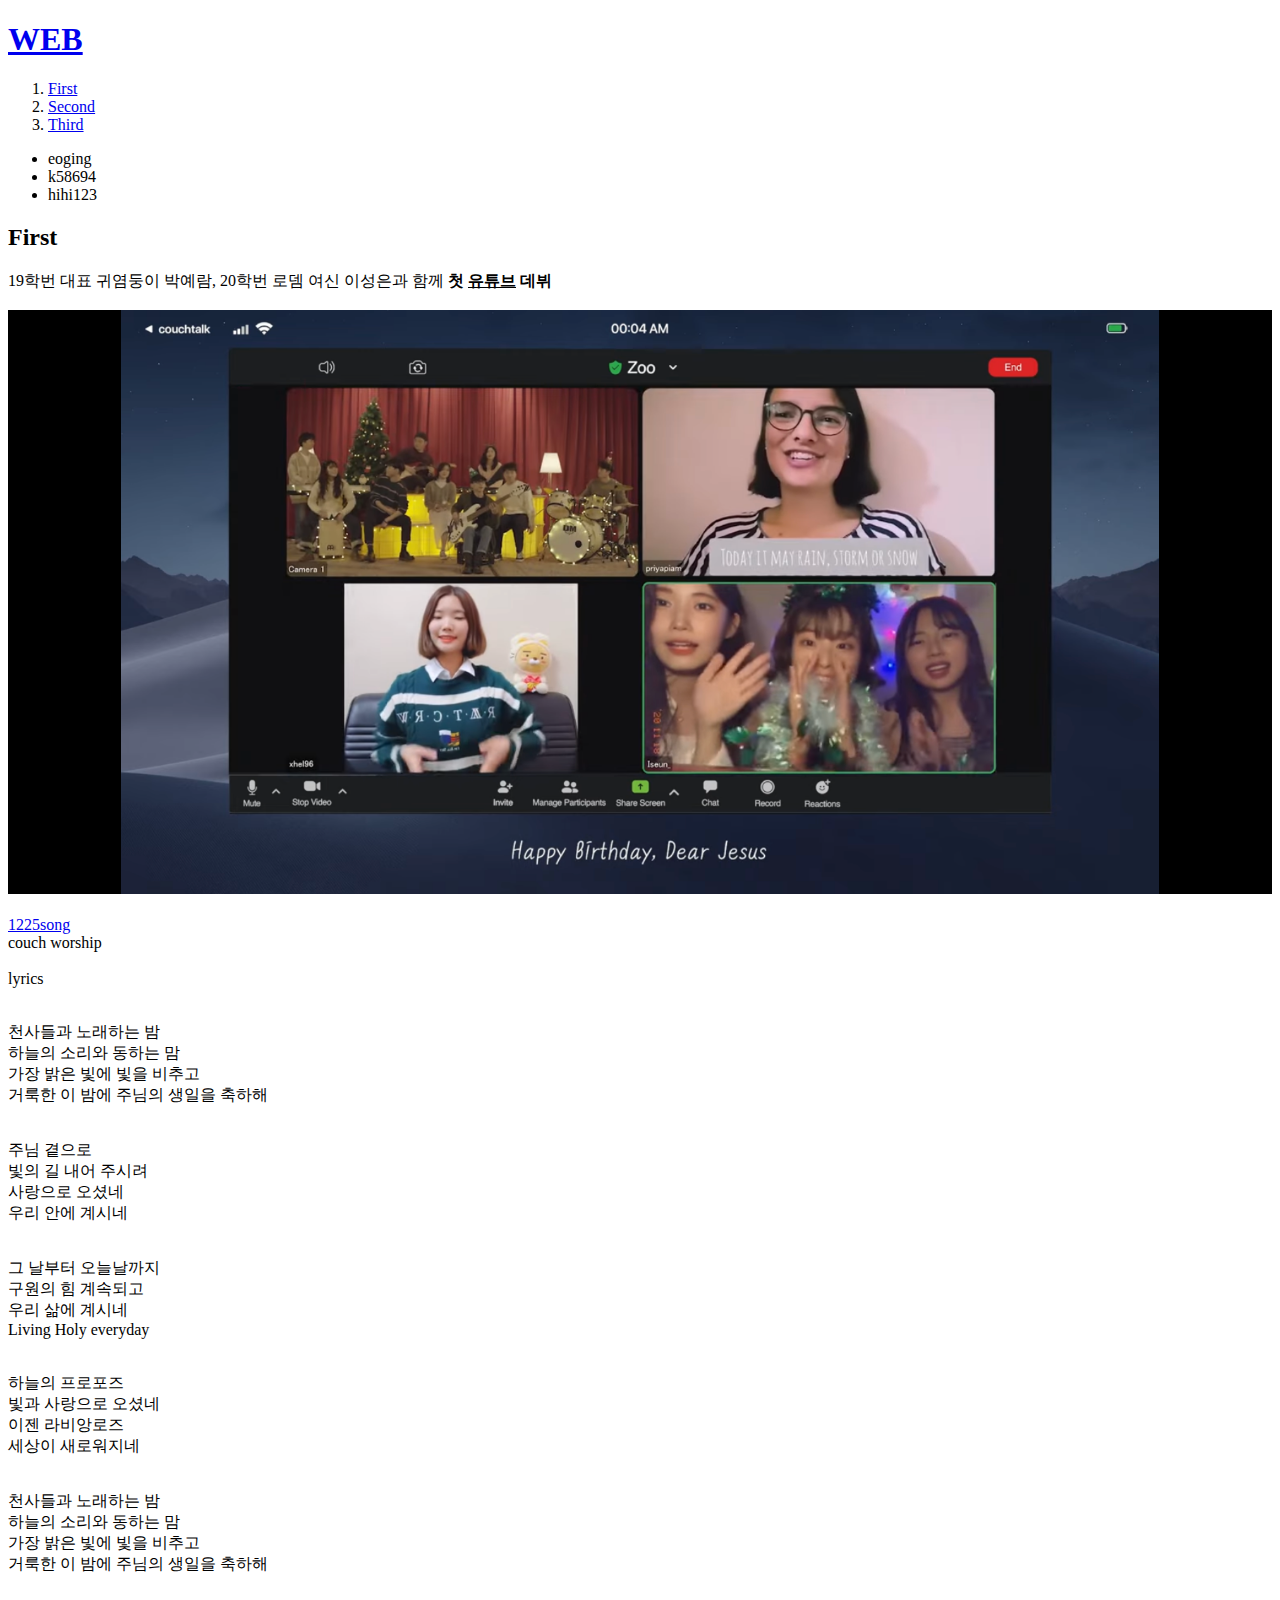
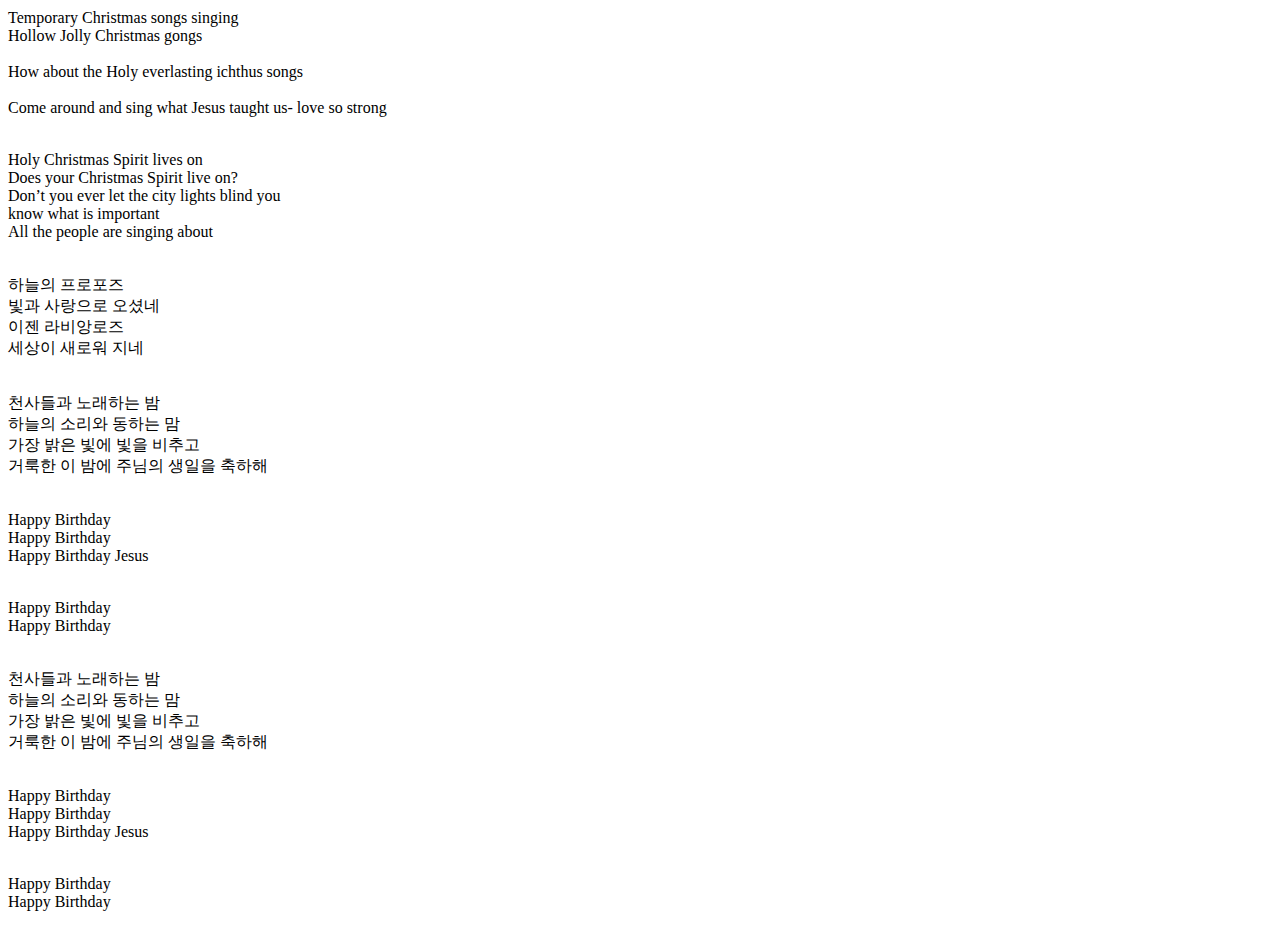
==== 1.html @ 5fcdf3da "first wersion" ====
<!DOCTYPE html>
<html>
<head>
    <title>haeun's webpage</title>
    <meta charset="utf-8">
</head>
<body>
    <h1><a href="index.html">WEB</a></h1>


    <ol>
        <li><a href="1.html">First </a></li>
        <li><a href="2.html">Second</a></li>
        <li><a href="3.html">Third</a></li>
    </ol>
    <ul>
        <li>eoging </li>
        <li>k58694</li>
        <li>hihi123</li>
    </ul>

    <h2>First</h2>
    19학번 대표 귀염둥이 박예람,
    20학번 로뎀 여신 이성은과 함께 
    <strong>첫 <u>유튜브</u> 데뷔</strong>


    <br><br><img src="캡쳐1.png" width="100%"><br><br>
    <a href="https://www.youtube.com/watch?v=-859oAwSiME" 
    target="_blank" title="couch worship link">
    1225song</a> <br>
    couch worship<br><br>
    lyrics
    <p>
    <br>천사들과 노래하는 밤
    <br>하늘의 소리와 동하는 맘
    <br>가장 밝은 빛에 빛을 비추고
    <br>거룩한 이 밤에 주님의 생일을 축하해
    </p><p>
    <br>주님 곁으로
    <br>빛의 길 내어 주시려
    <br>사랑으로 오셨네
    <br>우리 안에 계시네
    </p><p>
    <br>그 날부터 오늘날까지
    <br>구원의 힘 계속되고
    <br>우리 삶에 계시네
    <br>Living Holy everyday
    </p><p>
    <br>하늘의 프로포즈
    <br>빛과 사랑으로 오셨네
    <br>이젠 라비앙로즈
    <br>세상이 새로워지네
    </p><p>
    <br>천사들과 노래하는 밤
    <br>하늘의 소리와 동하는 맘
    <br>가장 밝은 빛에 빛을 비추고
    <br>거룩한 이 밤에 주님의 생일을 축하해
    </p><p>
    <br>Temporary Christmas songs singing
    <br>Hollow Jolly Christmas gongs<br>
    <br>How about the Holy everlasting ichthus songs<br>
    <br>Come around and sing what Jesus taught us- love so strong
    </p><p>
    <br>Holy Christmas Spirit lives on
    <br>Does your Christmas Spirit live on?
    <br>Don’t you ever let the city lights blind you
    <br>know what is important
    <br>All the people are singing about
    </p><p>
    <br>하늘의 프로포즈
    <br>빛과 사랑으로 오셨네
    <br>이젠 라비앙로즈
    <br>세상이 새로워 지네
    </p><p>
    <br>천사들과 노래하는 밤
    <br>하늘의 소리와 동하는 맘
    <br>가장 밝은 빛에 빛을 비추고
    <br>거룩한 이 밤에 주님의 생일을 축하해
    </p><p>
    <br>Happy Birthday
    <br>Happy Birthday
    <br>Happy Birthday Jesus
    </p><p>
    <br>Happy Birthday
    <br>Happy Birthday
    </p><p>
    <br>천사들과 노래하는 밤
    <br>하늘의 소리와 동하는 맘
    <br>가장 밝은 빛에 빛을 비추고
    <br>거룩한 이 밤에 주님의 생일을 축하해
    </p><p>
    <br>Happy Birthday
    <br>Happy Birthday
    <br>Happy Birthday Jesus
    </p><p>
    <br>Happy Birthday
    <br>Happy Birthday
    </p>
</body>
</html>
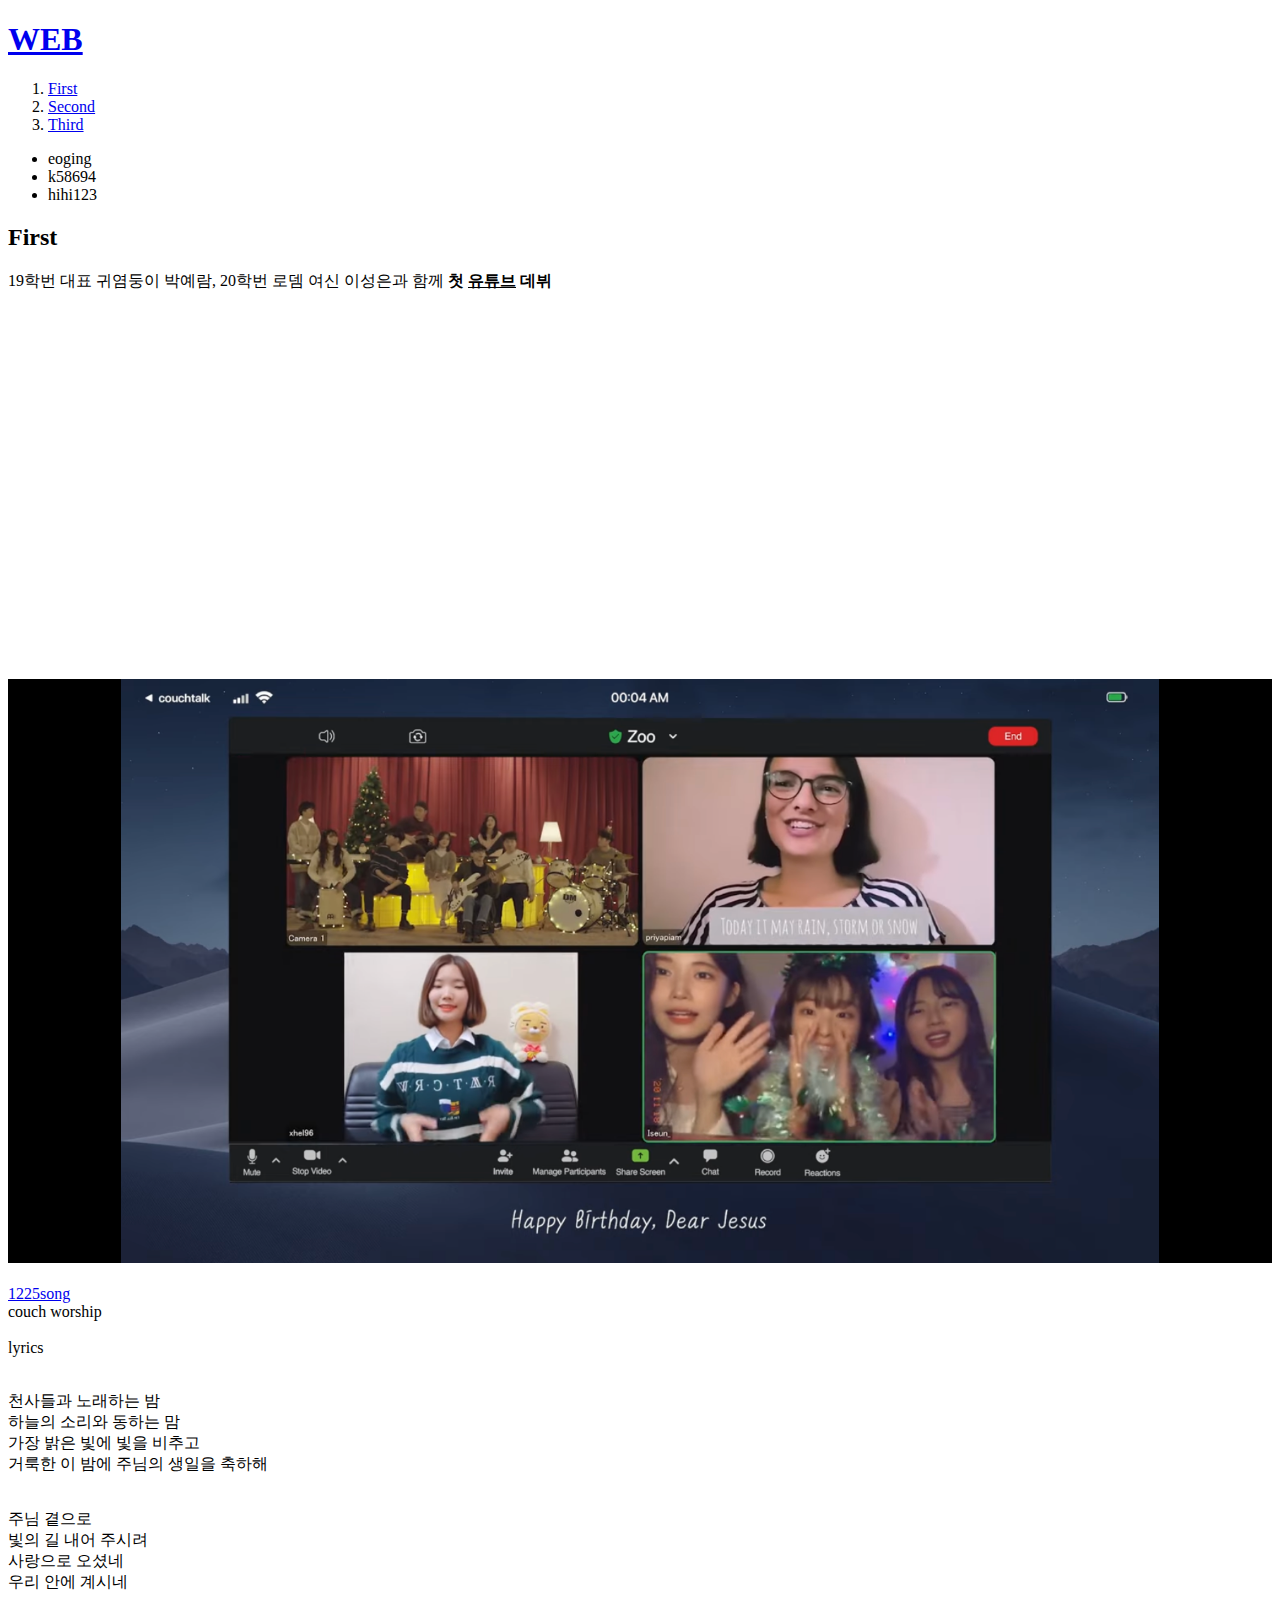
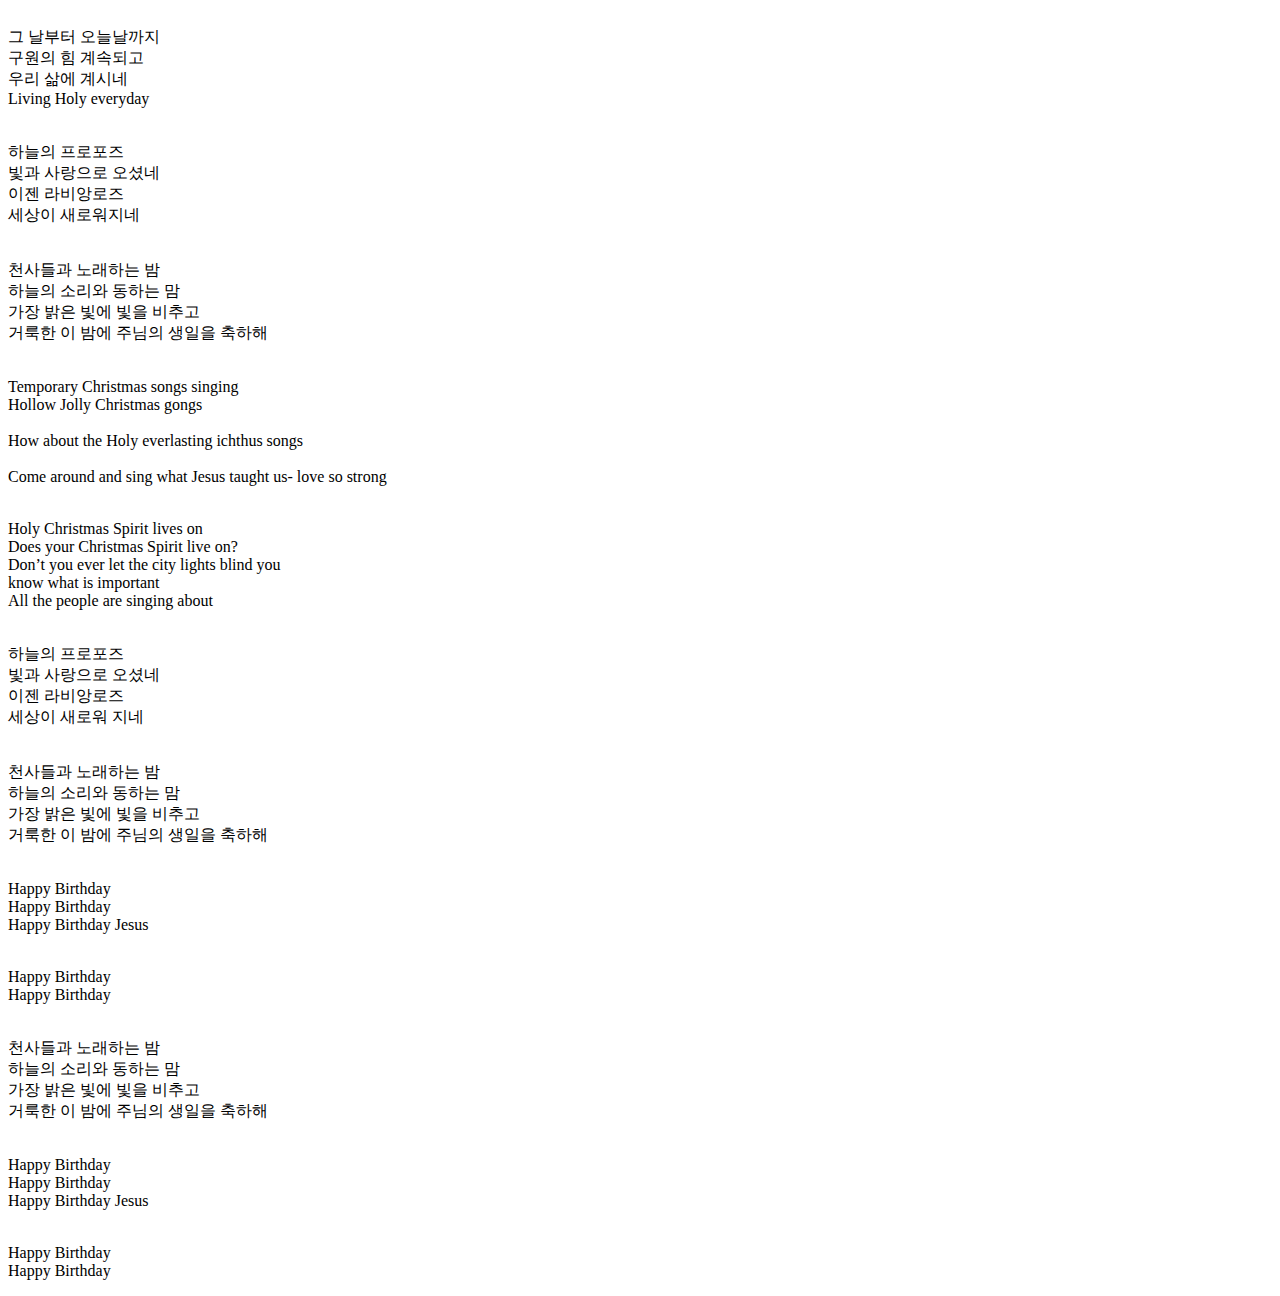
==== commit 1686930c: "이게 진짜임 .." ====
--- a/1.html
+++ b/1.html
@@ -23,7 +23,8 @@
     19학번 대표 귀염둥이 박예람,
     20학번 로뎀 여신 이성은과 함께 
     <strong>첫 <u>유튜브</u> 데뷔</strong>
-
+    <p><iframe width="560" height="315" src="https://www.youtube.com/embed/-859oAwSiME" frameborder="0" 
+    allow="accelerometer; autoplay; clipboard-write; encrypted-media; gyroscope; picture-in-picture" allowfullscreen></iframe></p>
 
     <br><br><img src="캡쳐1.png" width="100%"><br><br>
     <a href="https://www.youtube.com/watch?v=-859oAwSiME" 
@@ -97,5 +98,26 @@
     <br>Happy Birthday
     <br>Happy Birthday
     </p>
+    <p>
+        <div id="disqus_thread"></div>
+        <script>
+            /**
+            *  RECOMMENDED CONFIGURATION VARIABLES: EDIT AND UNCOMMENT THE SECTION BELOW TO INSERT DYNAMIC VALUES FROM YOUR PLATFORM OR CMS.
+            *  LEARN WHY DEFINING THESE VARIABLES IS IMPORTANT: https://disqus.com/admin/universalcode/#configuration-variables    */
+            /*
+            var disqus_config = function () {
+            this.page.url = PAGE_URL;  // Replace PAGE_URL with your page's canonical URL variable
+            this.page.identifier = PAGE_IDENTIFIER; // Replace PAGE_IDENTIFIER with your page's unique identifier variable
+            };
+            */
+            (function() { // DON'T EDIT BELOW THIS LINE
+            var d = document, s = d.createElement('script');
+            s.src = 'https://haeuns-website.disqus.com/embed.js';
+            s.setAttribute('data-timestamp', +new Date());
+            (d.head || d.body).appendChild(s);
+            })();
+        </script>
+        <noscript>Please enable JavaScript to view the <a href="https://disqus.com/?ref_noscript">comments powered by Disqus.</a></noscript>
+    </p>
 </body>
 </html>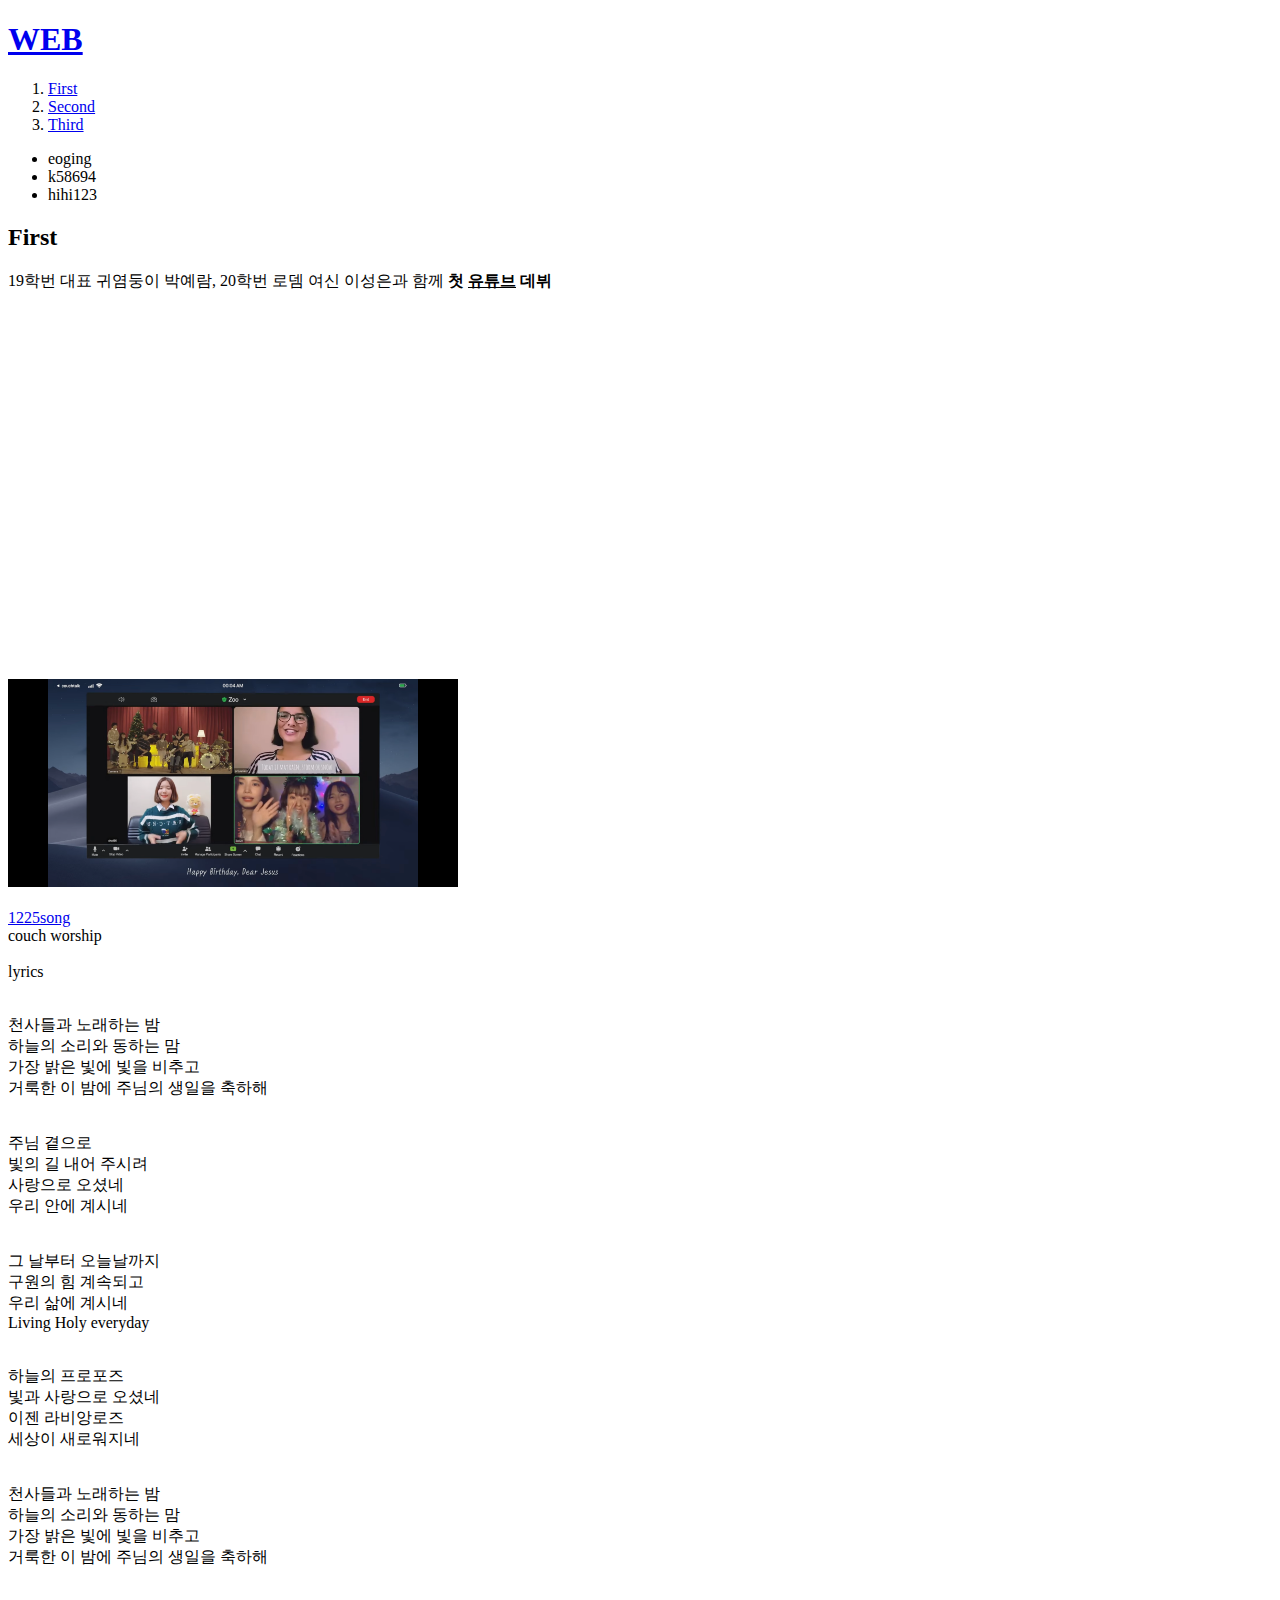
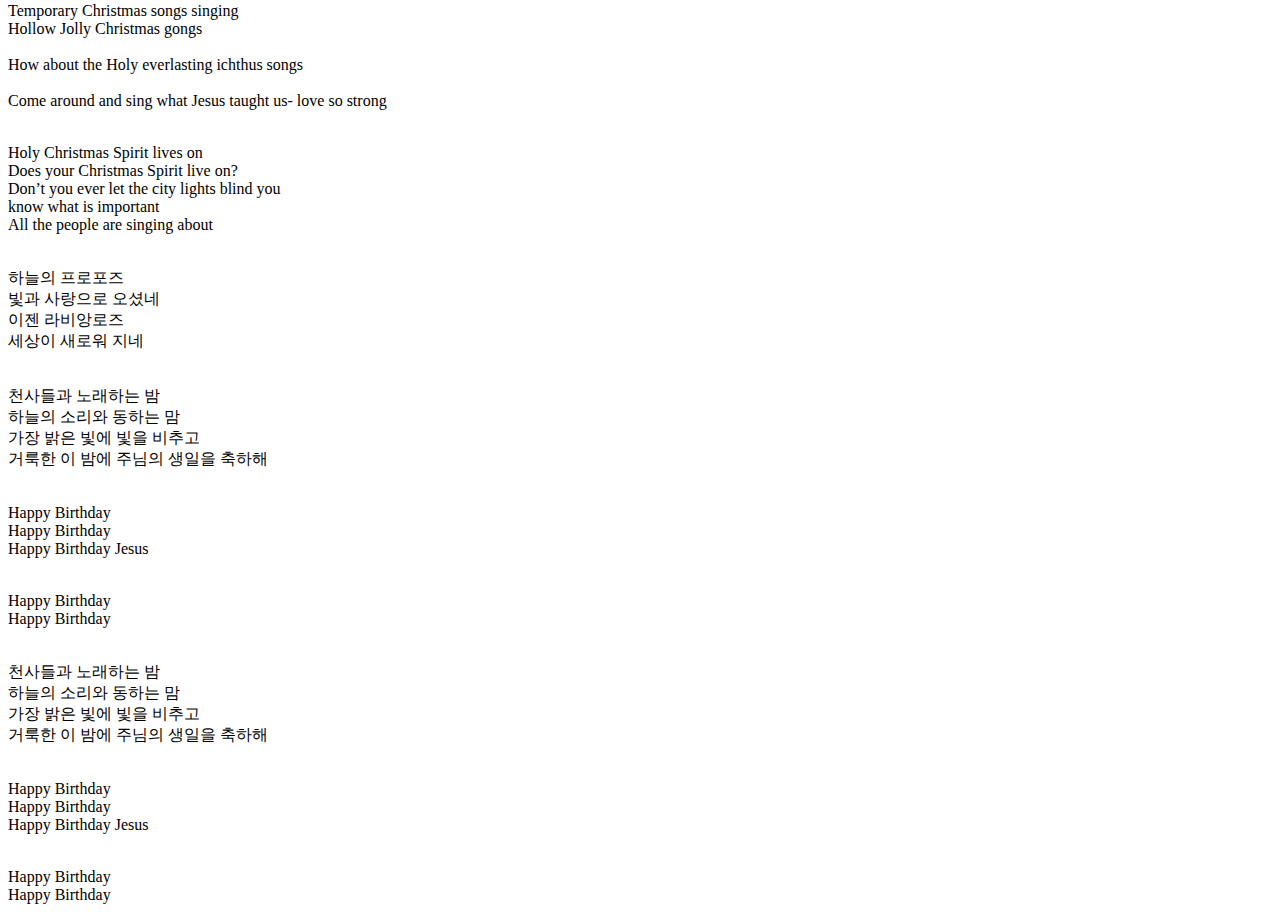
==== commit c0551b08: "방문자 분석 기능 추가" ====
--- a/1.html
+++ b/1.html
@@ -3,6 +3,15 @@
 <head>
     <title>haeun's webpage</title>
     <meta charset="utf-8">
+        <!-- Global site tag (gtag.js) - Google Analytics -->
+    <script async src="https://www.googletagmanager.com/gtag/js?id=G-VTBW2PG07G"></script>
+    <script>
+    window.dataLayer = window.dataLayer || [];
+    function gtag(){dataLayer.push(arguments);}
+    gtag('js', new Date());
+
+    gtag('config', 'G-VTBW2PG07G');
+    </script>
 </head>
 <body>
     <h1><a href="index.html">WEB</a></h1>
@@ -26,7 +35,7 @@
     <p><iframe width="560" height="315" src="https://www.youtube.com/embed/-859oAwSiME" frameborder="0" 
     allow="accelerometer; autoplay; clipboard-write; encrypted-media; gyroscope; picture-in-picture" allowfullscreen></iframe></p>
 
-    <br><br><img src="캡쳐1.png" width="100%"><br><br>
+    <br><br><img src="캡쳐1.png" width="450"><br><br>
     <a href="https://www.youtube.com/watch?v=-859oAwSiME" 
     target="_blank" title="couch worship link">
     1225song</a> <br>
@@ -119,5 +128,18 @@
         </script>
         <noscript>Please enable JavaScript to view the <a href="https://disqus.com/?ref_noscript">comments powered by Disqus.</a></noscript>
     </p>
+    <!--Start of Tawk.to Script-->
+    <script type="text/javascript">
+    var Tawk_API=Tawk_API||{}, Tawk_LoadStart=new Date();
+    (function(){
+    var s1=document.createElement("script"),s0=document.getElementsByTagName("script")[0];
+    s1.async=true;
+    s1.src='https://embed.tawk.to/5ff403d9c31c9117cb6b82d1/1er8iu30t';
+    s1.charset='UTF-8';
+    s1.setAttribute('crossorigin','*');
+    s0.parentNode.insertBefore(s1,s0);
+    })();
+    </script>
+    <!--End of Tawk.to Script-->
 </body>
 </html>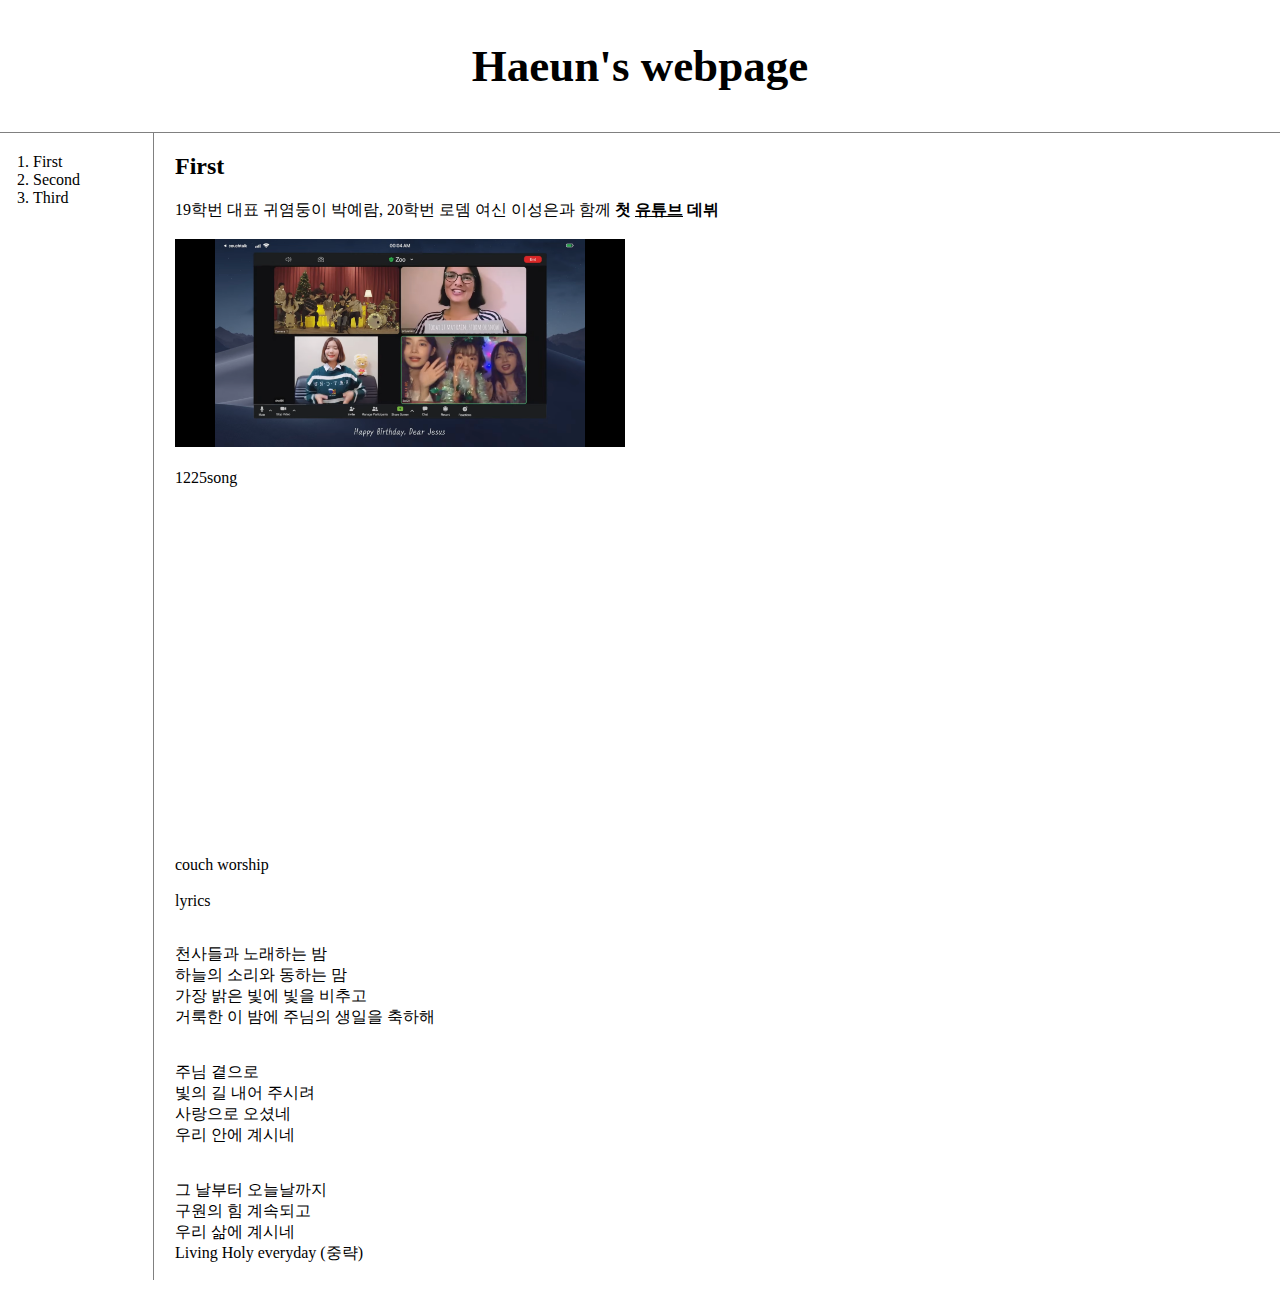
==== commit f530d166: "박스,그리드" ====
--- a/1.html
+++ b/1.html
@@ -3,6 +3,38 @@
 <head>
     <title>haeun's webpage</title>
     <meta charset="utf-8">
+    <style>
+        body{
+            margin:0;
+        }
+        a {
+            color:black;
+            text-decoration: none;
+        }
+        h1 {
+            font-size:45px;
+            text-align: center;
+            border-bottom:1px solid gray;
+            margin:0;
+            padding:40px;
+        }
+        ol{
+            border-right:1px solid gray;
+            width:100px;
+            margin:0;
+            padding:20px;
+        }
+        #grid{
+            display: grid;
+            grid-template-columns: 150px 1fr;
+        }
+        #grid ol{
+            padding-left:33px;
+        }
+        #grid #article{
+            padding-left:25px
+        }
+    </style>
         <!-- Global site tag (gtag.js) - Google Analytics -->
     <script async src="https://www.googletagmanager.com/gtag/js?id=G-VTBW2PG07G"></script>
     <script>
@@ -14,99 +46,47 @@
     </script>
 </head>
 <body>
-    <h1><a href="index.html">WEB</a></h1>
+    <h1><a href="index.html">Haeun's webpage</a></h1>
+    <div id="grid">
+        <ol>
+            <li><a href="1.html" >First </a></li>
+            <li><a href="2.html" >Second</a></li>
+            <li><a href="3.html">Third</a></li>
+        </ol>
+        <div id="article">
+            <h2>First</h2>
+            19학번 대표 귀염둥이 박예람,
+            20학번 로뎀 여신 이성은과 함께 
+            <strong>첫 <u>유튜브</u> 데뷔</strong>
+            <br><br><img src="캡쳐1.png" width="450"><br><br>
+            <a href="https://www.youtube.com/watch?v=-859oAwSiME" 
+            target="_blank" title="couch worship link">
+            1225song</a>
+            <p><iframe width="560" height="315" src="https://www.youtube.com/embed/-859oAwSiME" 
+                frameborder="0" 
+            allow="accelerometer; autoplay; clipboard-write; encrypted-media; gyroscope; picture-in-picture" allowfullscreen></iframe></p>
+            <br>
+            couch worship<br><br>
+            lyrics
+            <p>
+            <br>천사들과 노래하는 밤
+            <br>하늘의 소리와 동하는 맘
+            <br>가장 밝은 빛에 빛을 비추고
+            <br>거룩한 이 밤에 주님의 생일을 축하해
+            </p><p>
+            <br>주님 곁으로
+            <br>빛의 길 내어 주시려
+            <br>사랑으로 오셨네
+            <br>우리 안에 계시네
+            </p><p>
+            <br>그 날부터 오늘날까지
+            <br>구원의 힘 계속되고
+            <br>우리 삶에 계시네
+            <br>Living Holy everyday (중략)
+            </p>
+        </div>
+    </div>
 
-
-    <ol>
-        <li><a href="1.html">First </a></li>
-        <li><a href="2.html">Second</a></li>
-        <li><a href="3.html">Third</a></li>
-    </ol>
-    <ul>
-        <li>eoging </li>
-        <li>k58694</li>
-        <li>hihi123</li>
-    </ul>
-
-    <h2>First</h2>
-    19학번 대표 귀염둥이 박예람,
-    20학번 로뎀 여신 이성은과 함께 
-    <strong>첫 <u>유튜브</u> 데뷔</strong>
-    <p><iframe width="560" height="315" src="https://www.youtube.com/embed/-859oAwSiME" frameborder="0" 
-    allow="accelerometer; autoplay; clipboard-write; encrypted-media; gyroscope; picture-in-picture" allowfullscreen></iframe></p>
-
-    <br><br><img src="캡쳐1.png" width="450"><br><br>
-    <a href="https://www.youtube.com/watch?v=-859oAwSiME" 
-    target="_blank" title="couch worship link">
-    1225song</a> <br>
-    couch worship<br><br>
-    lyrics
-    <p>
-    <br>천사들과 노래하는 밤
-    <br>하늘의 소리와 동하는 맘
-    <br>가장 밝은 빛에 빛을 비추고
-    <br>거룩한 이 밤에 주님의 생일을 축하해
-    </p><p>
-    <br>주님 곁으로
-    <br>빛의 길 내어 주시려
-    <br>사랑으로 오셨네
-    <br>우리 안에 계시네
-    </p><p>
-    <br>그 날부터 오늘날까지
-    <br>구원의 힘 계속되고
-    <br>우리 삶에 계시네
-    <br>Living Holy everyday
-    </p><p>
-    <br>하늘의 프로포즈
-    <br>빛과 사랑으로 오셨네
-    <br>이젠 라비앙로즈
-    <br>세상이 새로워지네
-    </p><p>
-    <br>천사들과 노래하는 밤
-    <br>하늘의 소리와 동하는 맘
-    <br>가장 밝은 빛에 빛을 비추고
-    <br>거룩한 이 밤에 주님의 생일을 축하해
-    </p><p>
-    <br>Temporary Christmas songs singing
-    <br>Hollow Jolly Christmas gongs<br>
-    <br>How about the Holy everlasting ichthus songs<br>
-    <br>Come around and sing what Jesus taught us- love so strong
-    </p><p>
-    <br>Holy Christmas Spirit lives on
-    <br>Does your Christmas Spirit live on?
-    <br>Don’t you ever let the city lights blind you
-    <br>know what is important
-    <br>All the people are singing about
-    </p><p>
-    <br>하늘의 프로포즈
-    <br>빛과 사랑으로 오셨네
-    <br>이젠 라비앙로즈
-    <br>세상이 새로워 지네
-    </p><p>
-    <br>천사들과 노래하는 밤
-    <br>하늘의 소리와 동하는 맘
-    <br>가장 밝은 빛에 빛을 비추고
-    <br>거룩한 이 밤에 주님의 생일을 축하해
-    </p><p>
-    <br>Happy Birthday
-    <br>Happy Birthday
-    <br>Happy Birthday Jesus
-    </p><p>
-    <br>Happy Birthday
-    <br>Happy Birthday
-    </p><p>
-    <br>천사들과 노래하는 밤
-    <br>하늘의 소리와 동하는 맘
-    <br>가장 밝은 빛에 빛을 비추고
-    <br>거룩한 이 밤에 주님의 생일을 축하해
-    </p><p>
-    <br>Happy Birthday
-    <br>Happy Birthday
-    <br>Happy Birthday Jesus
-    </p><p>
-    <br>Happy Birthday
-    <br>Happy Birthday
-    </p>
     <p>
         <div id="disqus_thread"></div>
         <script>
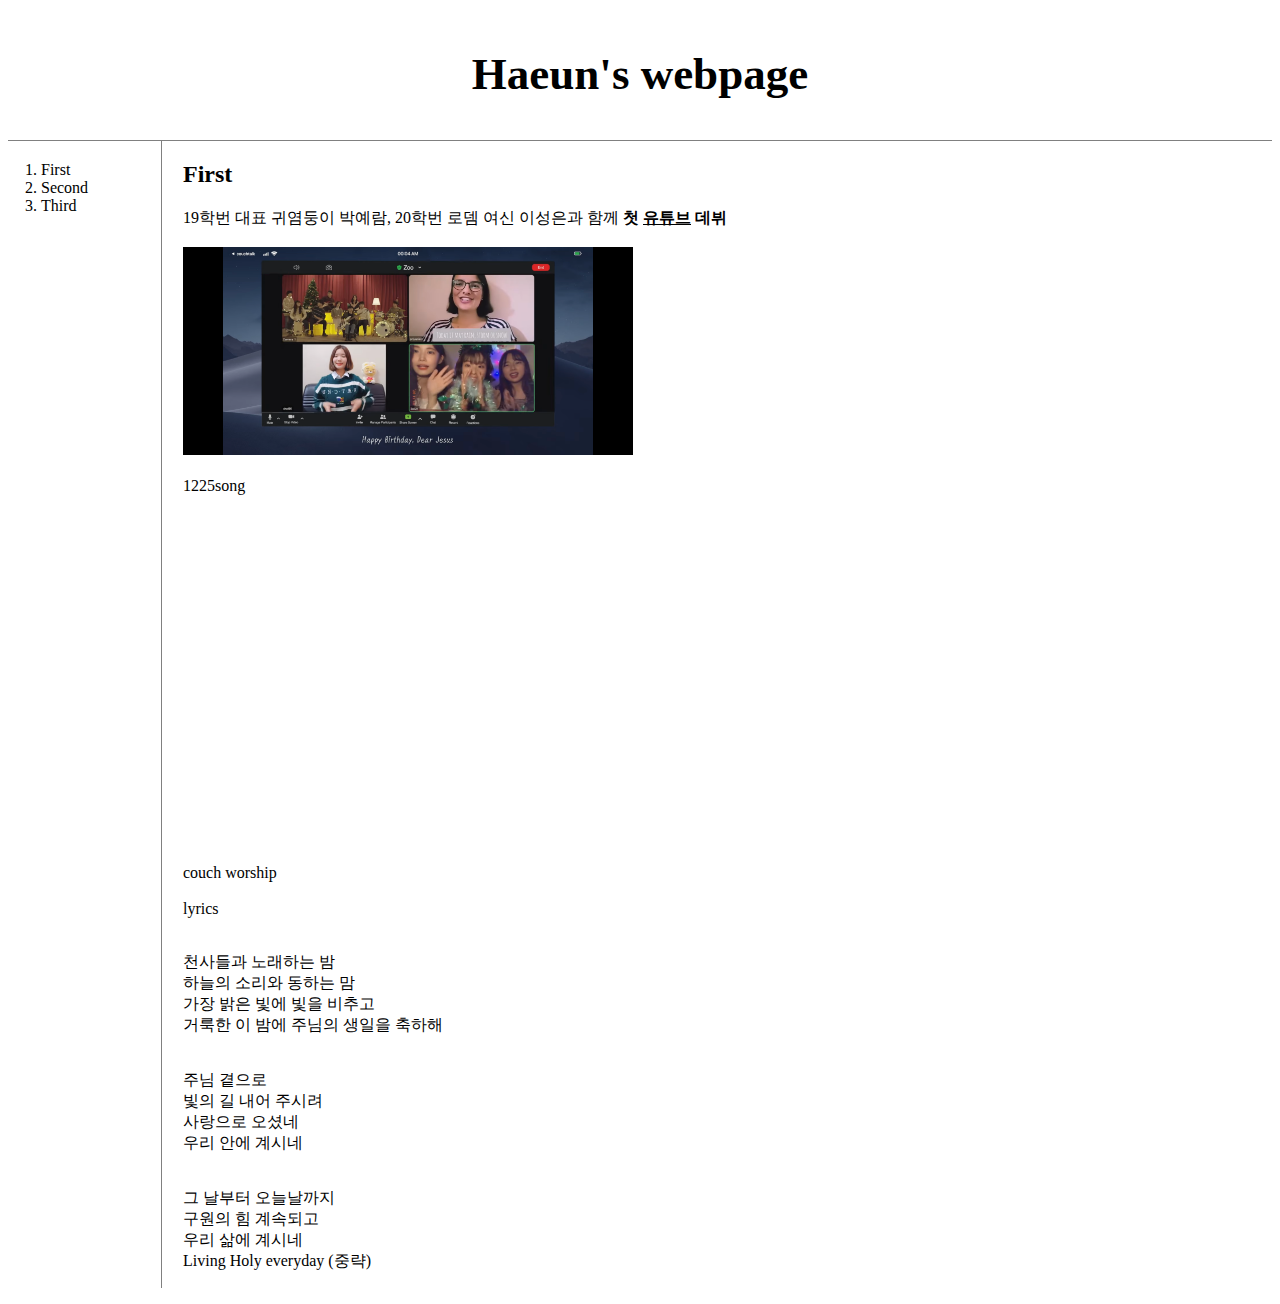
==== commit 8f5c49b7: "미디어쿼리, 코드 재사용" ====
--- a/1.html
+++ b/1.html
@@ -3,38 +3,7 @@
 <head>
     <title>haeun's webpage</title>
     <meta charset="utf-8">
-    <style>
-        body{
-            margin:0;
-        }
-        a {
-            color:black;
-            text-decoration: none;
-        }
-        h1 {
-            font-size:45px;
-            text-align: center;
-            border-bottom:1px solid gray;
-            margin:0;
-            padding:40px;
-        }
-        ol{
-            border-right:1px solid gray;
-            width:100px;
-            margin:0;
-            padding:20px;
-        }
-        #grid{
-            display: grid;
-            grid-template-columns: 150px 1fr;
-        }
-        #grid ol{
-            padding-left:33px;
-        }
-        #grid #article{
-            padding-left:25px
-        }
-    </style>
+    <link rel="stylesheet" href="style.css">
         <!-- Global site tag (gtag.js) - Google Analytics -->
     <script async src="https://www.googletagmanager.com/gtag/js?id=G-VTBW2PG07G"></script>
     <script>
--- a/style.css
+++ b/style.css
@@ -0,0 +1,44 @@
+<style>
+    body{
+        margin:0;
+    }
+    a {
+        color:black;
+        text-decoration: none;
+    }
+    h1 {
+        font-size:45px;
+        text-align: center;
+        border-bottom:1px solid gray;
+        margin:0;
+        padding:40px;
+    }
+    ol{
+        border-right:1px solid gray;
+        width:100px;
+        margin:0;
+        padding:20px;
+    }
+    #grid{
+        display: grid;
+        grid-template-columns: 150px 1fr;
+    }
+    #grid ol{
+        padding-left:33px;
+    }
+    #grid #article{
+        padding-left:25px
+    }
+    @media(max-width:800px){
+        #grid{
+        display: block;
+        grid-template-columns: 150px 1fr;
+        }
+        ol{
+        border-right:none;
+        }
+        h1 {
+        border-bottom:none;
+        }
+    }
+</style>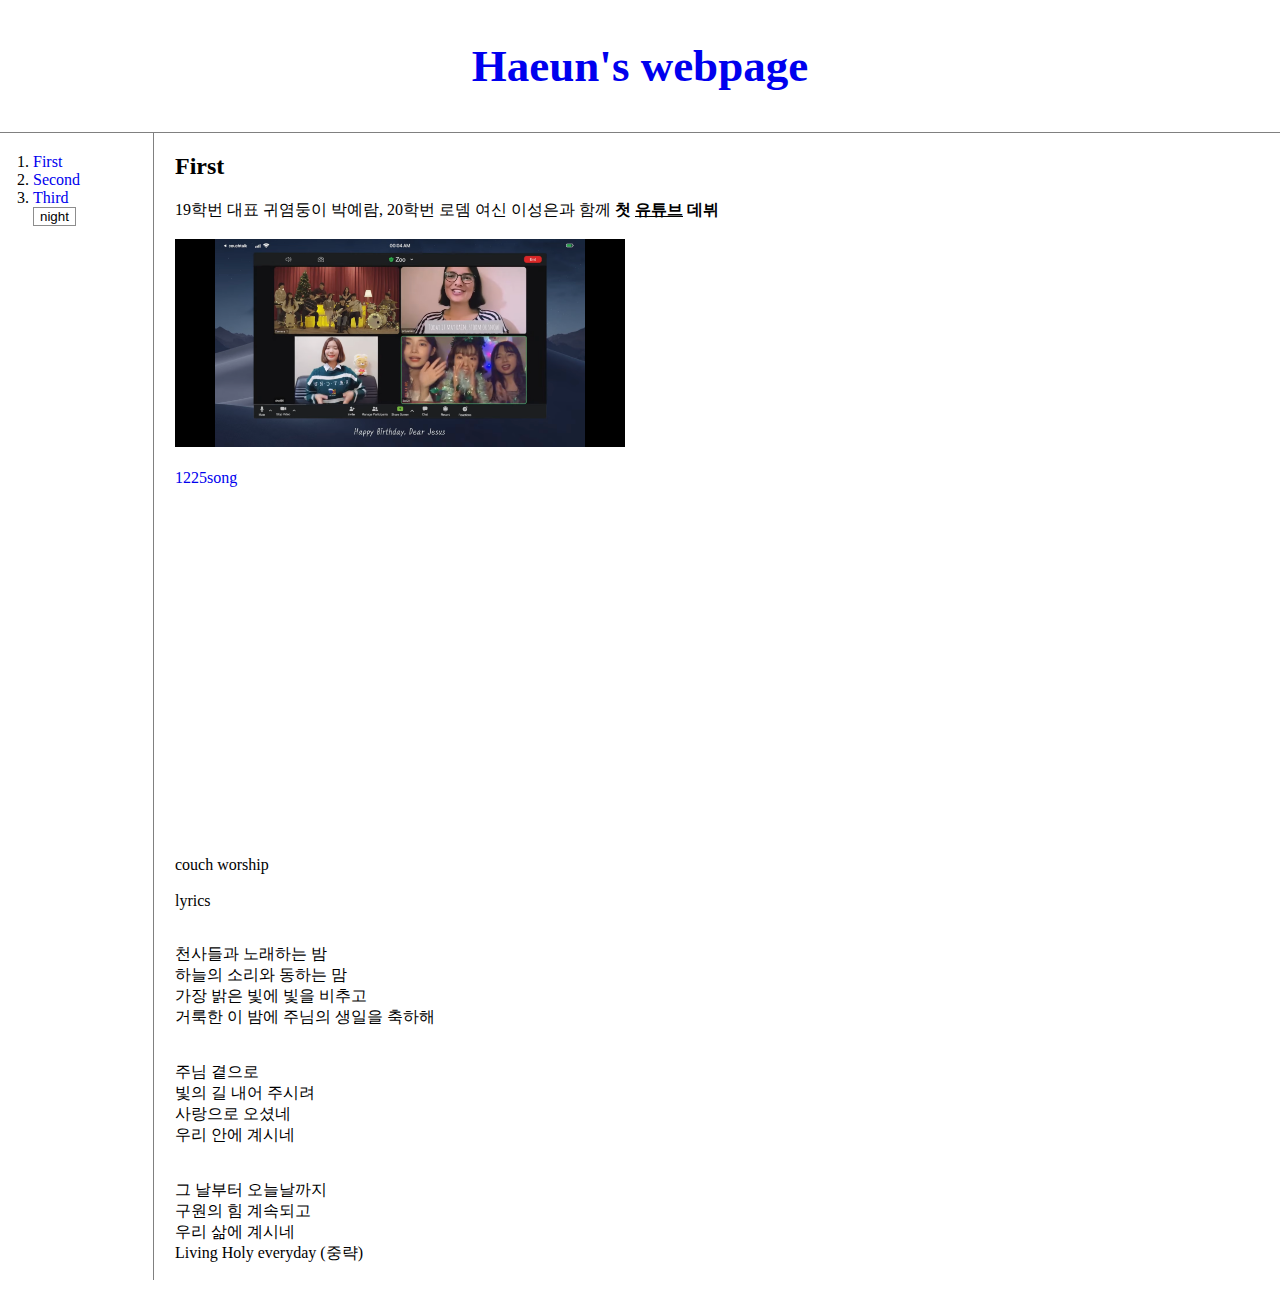
==== commit e06f6c76: "파일분화, day and night" ====
--- a/1.html
+++ b/1.html
@@ -13,6 +13,7 @@
 
     gtag('config', 'G-VTBW2PG07G');
     </script>
+    <script src='color.js'></script>
 </head>
 <body>
     <h1><a href="index.html">Haeun's webpage</a></h1>
@@ -21,6 +22,8 @@
             <li><a href="1.html" >First </a></li>
             <li><a href="2.html" >Second</a></li>
             <li><a href="3.html">Third</a></li>
+            <input id="night_day" type="button"
+            value="night" onclick= "nightDayHandler(this);">
         </ol>
         <div id="article">
             <h2>First</h2>
--- a/style.css
+++ b/style.css
@@ -1,9 +1,8 @@
-<style>
+
     body{
         margin:0;
     }
     a {
-        color:black;
         text-decoration: none;
     }
     h1 {
@@ -12,6 +11,11 @@
         border-bottom:1px solid gray;
         margin:0;
         padding:40px;
+    }
+    #night_day{
+        background-color: white;
+        color: black;
+        border: 1px solid #8d8d8d; /* Green */
     }
     ol{
         border-right:1px solid gray;
@@ -41,4 +45,3 @@
         border-bottom:none;
         }
     }
-</style>